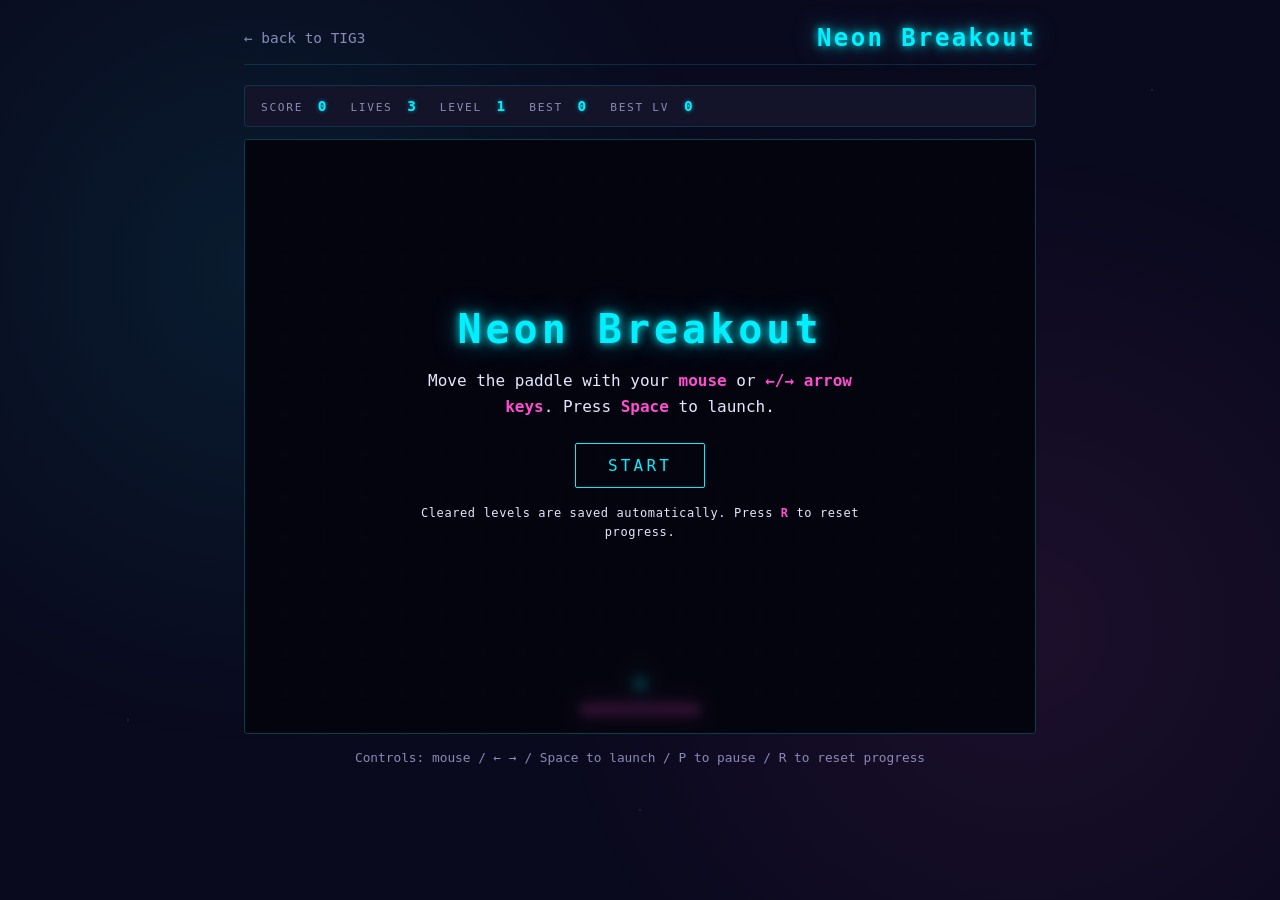
==== games/breakout/index.html @ 910c5ecb "breakout: persist max cleared level + level picker + batched brick render - localStorage key tig3.br" ====
<!DOCTYPE html>
<html lang="en">
<head>
<meta charset="UTF-8" />
<meta name="viewport" content="width=device-width, initial-scale=1.0" />
<title>Neon Breakout — TIG3</title>
<link rel="stylesheet" href="../../style.css" />
<link rel="stylesheet" href="style.css" />
<link rel="icon" href="data:image/svg+xml,%3Csvg xmlns='http://www.w3.org/2000/svg' viewBox='0 0 64 64'%3E%3Ctext y='50' font-size='52'%3E🎮%3C/text%3E%3C/svg%3E" />
</head>
<body>
<div class="stars"></div>
<main class="game-wrap">
  <nav class="gamenav">
    <a href="../../">← back to TIG3</a>
    <h1>Neon Breakout</h1>
  </nav>

  <div class="hud">
    <div><span class="hud-label">SCORE</span> <span id="score">0</span></div>
    <div><span class="hud-label">LIVES</span> <span id="lives">3</span></div>
    <div><span class="hud-label">LEVEL</span> <span id="level">1</span></div>
    <div><span class="hud-label">BEST</span> <span id="best">0</span></div>
    <div><span class="hud-label">BEST LV</span> <span id="best-lv">0</span></div>
  </div>

  <div class="canvas-wrap">
    <canvas id="game" width="800" height="600"></canvas>
    <div id="overlay" class="overlay">
      <h2 id="overlay-title">Neon Breakout</h2>
      <p id="overlay-text">Move the paddle with your <b>mouse</b> or <b>←/→ arrow keys</b>. Press <b>Space</b> to launch.</p>
      <div id="level-picker" class="level-picker" hidden>
        <button id="lv-down" class="lv-btn" type="button" aria-label="Previous level">◀</button>
        <span id="lv-pick">Lv 1</span>
        <button id="lv-up" class="lv-btn" type="button" aria-label="Next level">▶</button>
      </div>
      <button id="start-btn">Start</button>
      <p id="progress-note" class="progress-note">Cleared levels are saved automatically. Press <b>R</b> to reset progress.</p>
    </div>
  </div>

  <p class="help">
    Controls: mouse / ← → / Space to launch / P to pause / R to reset progress
  </p>
</main>
<script src="main.js"></script>
</body>
</html>
---- style.css ----
:root {
  --bg: #0a0a1e;
  --bg-soft: #13132a;
  --cyan: #00f0ff;
  --pink: #ff4dd2;
  --yellow: #ffeb3b;
  --text: #e6e6ff;
  --text-dim: #8a8ab5;
  --glow-cyan: 0 0 8px var(--cyan), 0 0 24px rgba(0, 240, 255, 0.5);
  --glow-pink: 0 0 8px var(--pink), 0 0 24px rgba(255, 77, 210, 0.5);
}

* { box-sizing: border-box; margin: 0; padding: 0; }

html, body {
  background: var(--bg);
  color: var(--text);
  font-family: 'SF Mono', 'JetBrains Mono', 'Menlo', monospace;
  min-height: 100vh;
  overflow-x: hidden;
}

body::before {
  content: "";
  position: fixed;
  inset: 0;
  background:
    radial-gradient(circle at 20% 30%, rgba(0, 240, 255, 0.08), transparent 40%),
    radial-gradient(circle at 80% 70%, rgba(255, 77, 210, 0.08), transparent 40%);
  pointer-events: none;
  z-index: 0;
}

.stars {
  position: fixed;
  inset: 0;
  background-image:
    radial-gradient(1px 1px at 20% 30%, #fff, transparent),
    radial-gradient(1px 1px at 40% 70%, #fff, transparent),
    radial-gradient(1px 1px at 60% 20%, #fff, transparent),
    radial-gradient(1px 1px at 80% 50%, #fff, transparent),
    radial-gradient(1px 1px at 10% 80%, #fff, transparent),
    radial-gradient(1px 1px at 50% 90%, #fff, transparent),
    radial-gradient(1px 1px at 90% 10%, #fff, transparent),
    radial-gradient(1px 1px at 30% 50%, #fff, transparent);
  opacity: 0.3;
  pointer-events: none;
  z-index: 0;
}

.landing {
  position: relative;
  z-index: 1;
  max-width: 1000px;
  margin: 0 auto;
  padding: 80px 24px;
}

header { text-align: center; margin-bottom: 60px; }

h1 {
  font-size: clamp(3rem, 10vw, 7rem);
  letter-spacing: 0.1em;
  color: var(--cyan);
  text-shadow: var(--glow-cyan);
  font-weight: 900;
}

.glitch {
  position: relative;
  display: inline-block;
}

.glitch::before, .glitch::after {
  content: attr(data-text);
  position: absolute;
  top: 0; left: 0;
  width: 100%;
}

.glitch::before {
  color: var(--pink);
  animation: glitch-1 3s infinite;
  clip-path: polygon(0 0, 100% 0, 100% 45%, 0 45%);
}

.glitch::after {
  color: var(--yellow);
  animation: glitch-2 3s infinite;
  clip-path: polygon(0 55%, 100% 55%, 100% 100%, 0 100%);
}

@keyframes glitch-1 {
  0%, 90%, 100% { transform: translate(0); }
  92% { transform: translate(-3px, 1px); }
  94% { transform: translate(3px, -1px); }
  96% { transform: translate(-2px, 0); }
}

@keyframes glitch-2 {
  0%, 90%, 100% { transform: translate(0); }
  93% { transform: translate(3px, -1px); }
  95% { transform: translate(-3px, 1px); }
  97% { transform: translate(2px, 0); }
}

.subtitle {
  margin-top: 12px;
  color: var(--pink);
  text-shadow: var(--glow-pink);
  font-size: 1rem;
  letter-spacing: 0.3em;
  text-transform: uppercase;
}

.tagline {
  margin-top: 20px;
  color: var(--text-dim);
  font-size: 0.9rem;
}

.games {
  display: grid;
  grid-template-columns: repeat(auto-fit, minmax(280px, 1fr));
  gap: 24px;
  margin-bottom: 60px;
}

.card {
  background: var(--bg-soft);
  border: 1px solid rgba(0, 240, 255, 0.2);
  border-radius: 8px;
  overflow: hidden;
  text-decoration: none;
  color: inherit;
  transition: transform 0.2s, border-color 0.2s, box-shadow 0.2s;
  cursor: pointer;
}

.card:hover {
  transform: translateY(-4px);
  border-color: var(--cyan);
  box-shadow: 0 4px 20px rgba(0, 240, 255, 0.3);
}

.card-placeholder {
  opacity: 0.5;
  cursor: default;
  border-style: dashed;
}

.card-placeholder:hover {
  transform: none;
  border-color: rgba(0, 240, 255, 0.2);
  box-shadow: none;
}

.card-thumb {
  height: 140px;
  background: #050510;
  position: relative;
  overflow: hidden;
  border-bottom: 1px solid rgba(0, 240, 255, 0.1);
}

.breakout-thumb .brick {
  position: absolute;
  height: 10px;
  width: 40px;
  top: 20px;
  border-radius: 2px;
}

.breakout-thumb .b1 { left: 30px; background: var(--cyan); box-shadow: var(--glow-cyan); }
.breakout-thumb .b2 { left: 80px; background: var(--pink); box-shadow: var(--glow-pink); top: 40px; }
.breakout-thumb .b3 { left: 140px; background: var(--yellow); box-shadow: 0 0 8px var(--yellow); }
.breakout-thumb .ball {
  position: absolute;
  width: 10px; height: 10px;
  background: var(--cyan);
  border-radius: 50%;
  top: 70px; left: 60%;
  box-shadow: var(--glow-cyan);
}
.breakout-thumb .paddle {
  position: absolute;
  width: 60px; height: 6px;
  background: var(--pink);
  border-radius: 3px;
  bottom: 16px; left: 50%;
  transform: translateX(-50%);
  box-shadow: var(--glow-pink);
}

.placeholder-thumb {
  display: flex;
  align-items: center;
  justify-content: center;
}

.plus {
  font-size: 3rem;
  color: var(--text-dim);
}

.card-body { padding: 20px; }
.card-body h2 {
  font-size: 1.3rem;
  color: var(--cyan);
  margin-bottom: 8px;
}
.card-body p {
  color: var(--text-dim);
  font-size: 0.9rem;
  line-height: 1.5;
}

.tags { margin-top: 12px; display: flex; gap: 8px; flex-wrap: wrap; }
.tags span {
  font-size: 0.7rem;
  padding: 2px 8px;
  background: rgba(0, 240, 255, 0.1);
  color: var(--cyan);
  border-radius: 3px;
  letter-spacing: 0.1em;
}

footer {
  text-align: center;
  color: var(--text-dim);
  font-size: 0.8rem;
}

footer a {
  color: var(--cyan);
  text-decoration: none;
}

footer a:hover { text-shadow: var(--glow-cyan); }
---- games/breakout/style.css ----
.game-wrap {
  position: relative;
  z-index: 1;
  max-width: 840px;
  margin: 0 auto;
  padding: 24px;
}

.gamenav {
  display: flex;
  justify-content: space-between;
  align-items: center;
  margin-bottom: 20px;
  padding-bottom: 12px;
  border-bottom: 1px solid rgba(0, 240, 255, 0.15);
}

.gamenav a {
  color: var(--text-dim);
  text-decoration: none;
  font-size: 0.9rem;
  transition: color 0.2s;
}

.gamenav a:hover {
  color: var(--cyan);
  text-shadow: var(--glow-cyan);
}

.gamenav h1 {
  font-size: 1.5rem;
  color: var(--cyan);
  text-shadow: var(--glow-cyan);
  letter-spacing: 0.1em;
}

.hud {
  display: flex;
  gap: 24px;
  padding: 12px 16px;
  background: var(--bg-soft);
  border: 1px solid rgba(0, 240, 255, 0.15);
  border-radius: 4px;
  margin-bottom: 12px;
  font-size: 0.9rem;
  flex-wrap: wrap;
}

.hud-label {
  color: var(--text-dim);
  font-size: 0.7rem;
  letter-spacing: 0.15em;
  margin-right: 6px;
}

.hud > div > span:last-child {
  color: var(--cyan);
  font-weight: 700;
  text-shadow: 0 0 4px rgba(0, 240, 255, 0.6);
}

.canvas-wrap {
  position: relative;
  background: #050510;
  border: 1px solid rgba(0, 240, 255, 0.25);
  border-radius: 4px;
  overflow: hidden;
}

#game {
  display: block;
  width: 100%;
  height: auto;
  aspect-ratio: 4 / 3;
}

.overlay {
  position: absolute;
  inset: 0;
  background: rgba(5, 5, 16, 0.85);
  display: flex;
  flex-direction: column;
  align-items: center;
  justify-content: center;
  padding: 24px;
  text-align: center;
  backdrop-filter: blur(4px);
  transition: opacity 0.3s;
}

.overlay.hidden { opacity: 0; pointer-events: none; }

.overlay h2 {
  font-size: 2.5rem;
  color: var(--cyan);
  text-shadow: var(--glow-cyan);
  margin-bottom: 16px;
  letter-spacing: 0.1em;
}

.overlay p {
  color: var(--text);
  max-width: 480px;
  line-height: 1.6;
  margin-bottom: 24px;
}

.overlay b { color: var(--pink); }

.level-picker {
  display: flex;
  align-items: center;
  gap: 12px;
  margin-bottom: 20px;
  padding: 8px 16px;
  background: rgba(0, 240, 255, 0.05);
  border: 1px solid rgba(0, 240, 255, 0.2);
  border-radius: 4px;
}

.level-picker[hidden] { display: none; }

.level-picker #lv-pick {
  min-width: 72px;
  text-align: center;
  color: var(--cyan);
  font-weight: 700;
  letter-spacing: 0.15em;
  text-shadow: 0 0 4px rgba(0, 240, 255, 0.6);
}

.lv-btn {
  background: transparent;
  color: var(--cyan);
  border: 1px solid rgba(0, 240, 255, 0.4);
  width: 32px;
  height: 32px;
  font-family: inherit;
  font-size: 0.85rem;
  cursor: pointer;
  border-radius: 2px;
  transition: all 0.2s;
  line-height: 1;
  padding: 0;
}

.lv-btn:hover:not(:disabled) {
  background: rgba(0, 240, 255, 0.1);
  box-shadow: 0 0 8px rgba(0, 240, 255, 0.4);
}

.lv-btn:disabled {
  opacity: 0.25;
  cursor: not-allowed;
}

#start-btn {
  background: transparent;
  color: var(--cyan);
  border: 1px solid var(--cyan);
  padding: 12px 32px;
  font-family: inherit;
  font-size: 1rem;
  letter-spacing: 0.2em;
  cursor: pointer;
  border-radius: 2px;
  transition: all 0.2s;
  text-transform: uppercase;
}

#start-btn:hover {
  background: rgba(0, 240, 255, 0.1);
  box-shadow: var(--glow-cyan);
}

.progress-note {
  margin-top: 16px;
  font-size: 0.75rem;
  color: var(--text-dim);
  letter-spacing: 0.05em;
  max-width: 420px;
}

.progress-note[hidden] { display: none; }

.help {
  margin-top: 16px;
  text-align: center;
  color: var(--text-dim);
  font-size: 0.8rem;
}
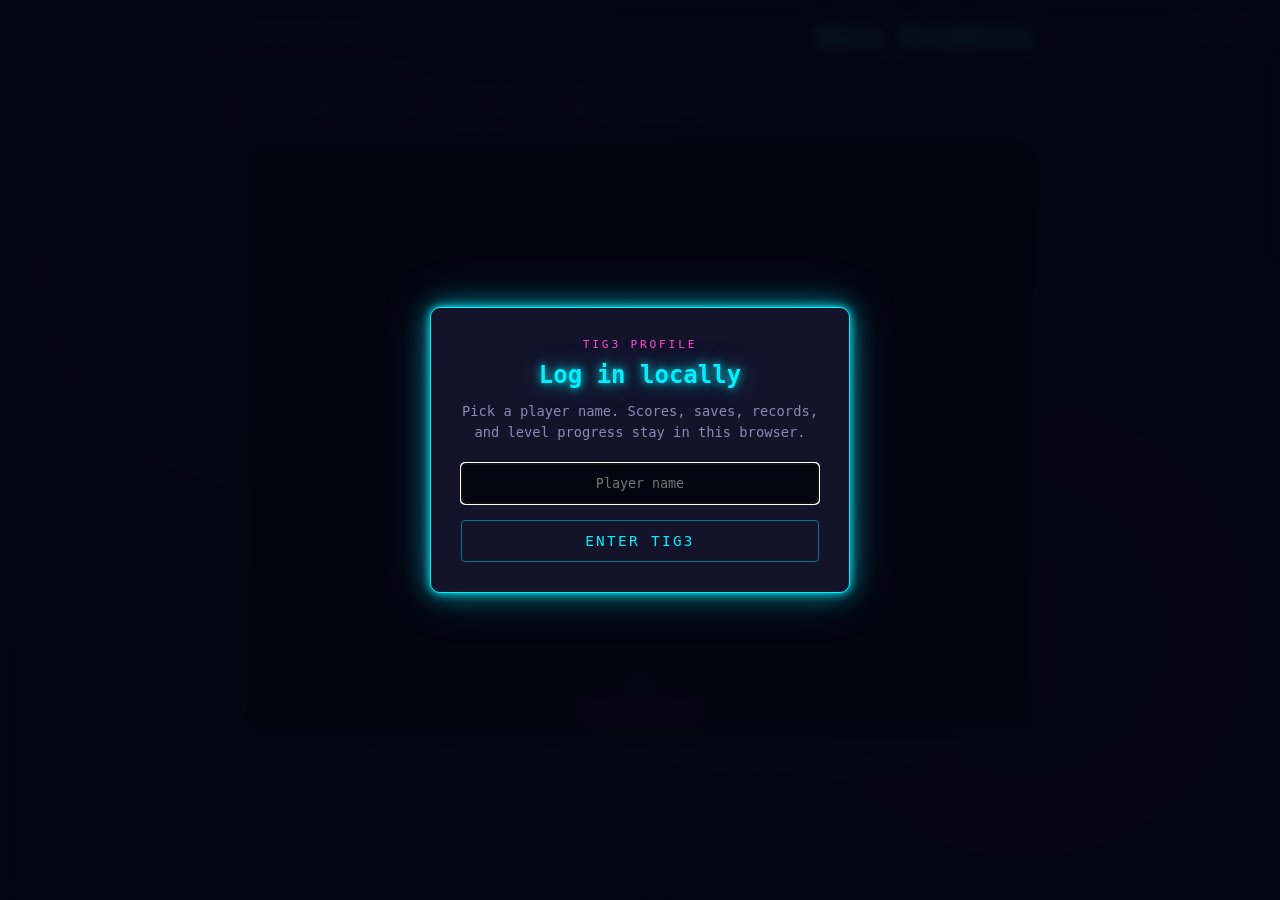
==== commit 2ddab3b0: "feat: add local profiles and resumable saves" ====
--- a/games/breakout/index.html
+++ b/games/breakout/index.html
@@ -4,8 +4,8 @@
 <meta charset="UTF-8" />
 <meta name="viewport" content="width=device-width, initial-scale=1.0" />
 <title>Neon Breakout — TIG3</title>
-<link rel="stylesheet" href="../../style.css" />
-<link rel="stylesheet" href="style.css" />
+<link rel="stylesheet" href="../../style.css?v=20260425c" />
+<link rel="stylesheet" href="style.css?v=20260425" />
 <link rel="icon" href="data:image/svg+xml,%3Csvg xmlns='http://www.w3.org/2000/svg' viewBox='0 0 64 64'%3E%3Ctext y='50' font-size='52'%3E🎮%3C/text%3E%3C/svg%3E" />
 </head>
 <body>
@@ -43,6 +43,7 @@
     Controls: mouse / ← → / Space to launch / P to pause / R to reset progress
   </p>
 </main>
-<script src="main.js"></script>
+<script src="../../auth.js?v=20260425c"></script>
+<script src="main.js?v=20260425d"></script>
 </body>
 </html>
--- a/style.css
+++ b/style.css
@@ -237,3 +237,146 @@
 }
 
 footer a:hover { text-shadow: var(--glow-cyan); }
+
+/* Sudoku card thumbnail (game2) */
+.sudoku-thumb {
+  display: flex;
+  align-items: center;
+  justify-content: center;
+  background: #050510;
+}
+.sudoku-thumb .sudoku-mini {
+  display: grid;
+  grid-template-columns: repeat(9, 12px);
+  grid-template-rows: repeat(9, 12px);
+  border: 1px solid var(--cyan);
+  box-shadow: 0 0 10px rgba(0, 240, 255, 0.4);
+}
+.sudoku-thumb .sudoku-mini span {
+  display: flex;
+  align-items: center;
+  justify-content: center;
+  font-size: 8px;
+  color: var(--cyan);
+  border: 1px solid rgba(0, 240, 255, 0.12);
+  background: rgba(10, 10, 30, 0.7);
+  font-family: 'SF Mono', monospace;
+  font-weight: 700;
+  text-shadow: 0 0 3px rgba(0, 240, 255, 0.5);
+}
+.sudoku-thumb .sudoku-mini span:nth-child(3n) { border-right: 1px solid var(--cyan); }
+.sudoku-thumb .sudoku-mini span:nth-child(n+19):nth-child(-n+27),
+.sudoku-thumb .sudoku-mini span:nth-child(n+46):nth-child(-n+54) {
+  border-bottom: 1px solid var(--cyan);
+}
+
+
+/* Snake card thumbnail (game3) */
+.snake-thumb {
+  display: flex;
+  align-items: center;
+  justify-content: center;
+  background: #050510;
+}
+.snake-thumb .snake-mini {
+  display: grid;
+  grid-template-columns: repeat(5, 18px);
+  grid-template-rows: repeat(5, 18px);
+  gap: 4px;
+  padding: 10px;
+  border: 1px solid rgba(0, 240, 255, 0.5);
+  box-shadow: 0 0 12px rgba(0, 240, 255, 0.35);
+}
+.snake-thumb .snake-mini span {
+  border: 1px solid rgba(0, 240, 255, 0.08);
+  background: rgba(10, 10, 30, 0.7);
+  border-radius: 4px;
+}
+.snake-thumb .snake-mini .body {
+  background: var(--cyan);
+  box-shadow: var(--glow-cyan);
+}
+.snake-thumb .snake-mini .head {
+  background: var(--pink);
+  box-shadow: var(--glow-pink);
+}
+.snake-thumb .snake-mini .food {
+  background: var(--yellow);
+  box-shadow: 0 0 8px var(--yellow), 0 0 18px rgba(255, 235, 59, 0.5);
+  border-radius: 50%;
+}
+
+/* Local profile login */
+.profile-bar {
+  position: fixed;
+  top: 12px;
+  right: 14px;
+  z-index: 50;
+  display: flex;
+  align-items: center;
+  gap: 10px;
+  padding: 8px 12px;
+  background: rgba(19, 19, 42, 0.8);
+  border: 1px solid rgba(0, 240, 255, 0.25);
+  border-radius: 999px;
+  color: var(--text-dim);
+  font-size: 0.72rem;
+  backdrop-filter: blur(6px);
+}
+.profile-bar b { color: var(--cyan); }
+.profile-bar button,
+.auth-card button {
+  background: transparent;
+  color: var(--cyan);
+  border: 1px solid rgba(0, 240, 255, 0.45);
+  border-radius: 4px;
+  padding: 5px 10px;
+  font-family: inherit;
+  font-size: 0.72rem;
+  cursor: pointer;
+}
+.profile-bar button:hover,
+.auth-card button:hover { background: rgba(0, 240, 255, 0.12); box-shadow: var(--glow-cyan); }
+.auth-gate {
+  position: fixed;
+  inset: 0;
+  z-index: 500;
+  display: flex;
+  align-items: center;
+  justify-content: center;
+  padding: 24px;
+  background: rgba(5, 5, 16, 0.9);
+  backdrop-filter: blur(8px);
+}
+.auth-card {
+  width: min(420px, 100%);
+  padding: 30px;
+  background: var(--bg-soft);
+  border: 1px solid var(--cyan);
+  border-radius: 10px;
+  box-shadow: var(--glow-cyan), 0 0 48px rgba(0, 240, 255, 0.25);
+  text-align: center;
+}
+.auth-kicker {
+  color: var(--pink);
+  letter-spacing: 0.25em;
+  font-size: 0.7rem;
+  margin-bottom: 10px;
+}
+.auth-card h2 { color: var(--cyan); text-shadow: var(--glow-cyan); margin-bottom: 12px; }
+.auth-card p { color: var(--text-dim); line-height: 1.55; font-size: 0.86rem; margin-bottom: 20px; }
+.auth-card input {
+  width: 100%;
+  margin-bottom: 16px;
+  padding: 12px 14px;
+  background: #050510;
+  color: var(--text);
+  border: 1px solid rgba(0, 240, 255, 0.35);
+  border-radius: 4px;
+  font-family: inherit;
+  text-align: center;
+}
+.auth-card button { width: 100%; padding: 12px; font-size: 0.9rem; letter-spacing: 0.16em; text-transform: uppercase; }
+@media (max-width: 620px) {
+  .profile-bar { position: static; margin: 10px auto 0; width: fit-content; }
+}
